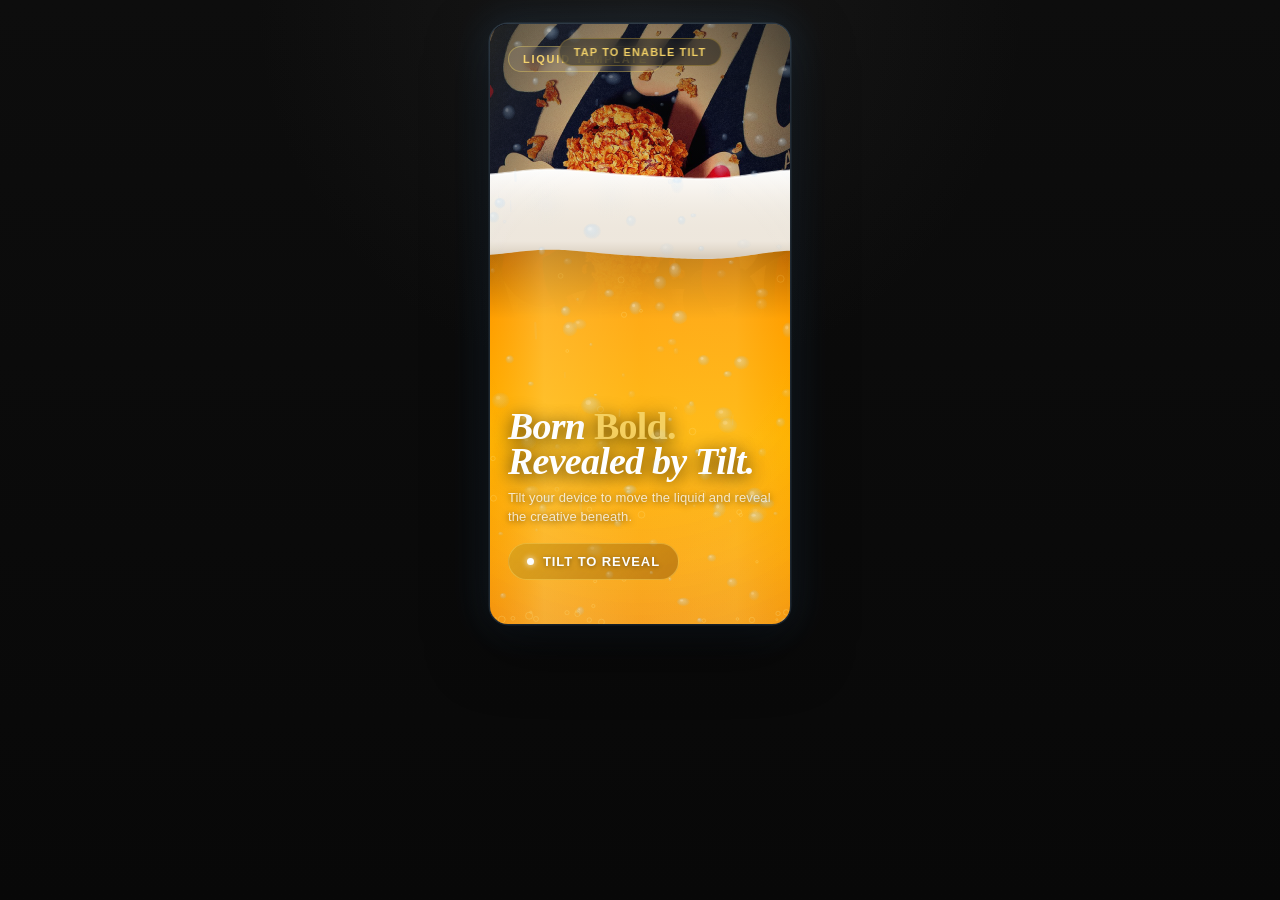
==== index2.html @ b47faa72 "add initial HTML structure and styles for Liquid Tilt Creative template" ====
<!DOCTYPE html>
<html lang="en">

<head>
    <meta charset="UTF-8" />
    <meta name="viewport" content="width=device-width, initial-scale=1.0, viewport-fit=cover" />
    <title>Liquid Tilt Creative</title>
    <style>
        :root {
            --creative-width: 300px;
            --creative-height: 600px;
            --border-radius: 18px;
            --shadow: 0 24px 60px rgba(0, 0, 0, 0.55);
            --panel-bg: #151515;
            --panel-border: rgba(255, 255, 255, 0.08);
            --text-soft: rgba(255, 255, 255, 0.72);
            --text-muted: rgba(255, 255, 255, 0.5);
            --accent: #f5d060;
        }

        * {
            box-sizing: border-box;
            -webkit-tap-highlight-color: transparent;
        }

        body {
            margin: 0;
            min-height: 100vh;
            background:
                radial-gradient(circle at top, rgba(90, 90, 90, 0.14), transparent 35%),
                linear-gradient(180deg, #0d0d0d 0%, #080808 100%);
            color: #fff;
            font-family: Arial, sans-serif;
            padding: 24px;
        }

        .layout {
            width: min(980px, 100%);
            margin: 0 auto;
            display: grid;
            gap: 24px;
            align-items: start;
            justify-items: center;
        }

        .creative {
            position: relative;
            width: min(var(--creative-width), 92vw);
            height: min(var(--creative-height), 80vh);
            max-height: var(--creative-height);
            overflow: hidden;
            border-radius: var(--border-radius);
            background: #0a0a0a;
            color: white;
            box-shadow:
                var(--shadow),
                0 0 0 1.5px rgba(160, 210, 255, 0.18),
                0 0 38px 6px rgba(100, 180, 255, 0.13);
            -webkit-user-select: none;
            user-select: none;
            touch-action: manipulation;
            isolation: isolate;
        }

        .scene {
            position: absolute;
            inset: 0;
            overflow: hidden;
        }

        .bg-image {
            position: absolute;
            inset: 0;
            z-index: 1;
            width: 100%;
            height: 100%;
            object-fit: cover;
            display: block;
        }

        .vignette {
            position: absolute;
            inset: 0;
            z-index: 2;
            background:
                radial-gradient(ellipse at 50% 30%, rgba(0, 0, 0, 0) 30%, rgba(0, 0, 0, 0.72) 100%),
                linear-gradient(180deg, rgba(0, 0, 0, 0.45) 0%, rgba(0, 0, 0, 0) 30%, rgba(0, 0, 0, 0.15) 60%, rgba(0, 0, 0, 0.65) 100%);
            pointer-events: none;
        }

        .content-overlay {
            position: absolute;
            inset: 0;
            z-index: 4;
            display: flex;
            flex-direction: column;
            justify-content: space-between;
            padding: 22px 18px;
            pointer-events: none;
        }

        .brand {
            align-self: flex-start;
            padding: 6px 14px;
            border-radius: 999px;
            background: rgba(255, 255, 255, 0.08);
            border: 1px solid rgba(255, 220, 80, 0.35);
            font-size: 11px;
            font-weight: 700;
            letter-spacing: 0.16em;
            text-transform: uppercase;
            color: var(--accent);
            -webkit-backdrop-filter: blur(6px);
            backdrop-filter: blur(6px);
        }

        .headline-wrap {
            margin-bottom: 22px;
        }

        .headline {
            margin: 0 0 10px;
            font-family: Georgia, serif;
            font-size: 38px;
            line-height: 0.93;
            font-weight: 700;
            font-style: italic;
            letter-spacing: -0.02em;
            text-shadow: 0 3px 18px rgba(0, 0, 0, 0.8);
            color: #fff;
        }

        .headline em {
            color: var(--accent);
            font-style: normal;
        }

        .subhead {
            margin: 0 0 16px;
            font-size: 13px;
            line-height: 1.45;
            color: rgba(255, 255, 255, 0.78);
            text-shadow: 0 1px 6px rgba(0, 0, 0, 0.6);
            letter-spacing: 0.01em;
        }

        .cta {
            align-self: flex-start;
            display: inline-flex;
            align-items: center;
            gap: 9px;
            padding: 11px 18px;
            border-radius: 999px;
            background: linear-gradient(135deg, rgba(220, 160, 20, 0.85), rgba(180, 110, 10, 0.75));
            border: 1px solid rgba(255, 210, 80, 0.5);
            color: #ffffff;
            font-weight: 700;
            font-size: 13px;
            letter-spacing: 0.07em;
            line-height: 1;
            backdrop-filter: blur(6px);
            text-transform: uppercase;
            text-shadow: 0 1px 4px rgba(0, 0, 0, 0.4);
        }

        .cta-dot {
            width: 7px;
            height: 7px;
            border-radius: 50%;
            background: currentColor;
            box-shadow: 0 0 6px currentColor;
        }

        .liquid-layer {
            position: absolute;
            inset: 0;
            z-index: 3;
            pointer-events: none;
        }

        .condensation-layer {
            position: absolute;
            inset: 0;
            z-index: 8;
            pointer-events: none;
        }

        canvas {
            display: block;
            width: 100%;
            height: 100%;
        }

        .instruction {
            position: absolute;
            left: 50%;
            top: 14px;
            transform: translateX(-50%);
            z-index: 6;
            padding: 7px 14px;
            border-radius: 999px;
            background: rgba(10, 10, 10, 0.5);
            border: 1px solid rgba(245, 200, 60, 0.3);
            -webkit-backdrop-filter: blur(8px);
            backdrop-filter: blur(8px);
            color: var(--accent);
            font-size: 11px;
            font-weight: 700;
            letter-spacing: 0.1em;
            text-transform: uppercase;
            white-space: nowrap;
        }

        .gloss {
            position: absolute;
            inset: 0;
            z-index: 7;
            pointer-events: none;
            background:
                linear-gradient(118deg,
                    rgba(255, 220, 100, 0.09) 0%,
                    rgba(255, 255, 255, 0.05) 10%,
                    rgba(255, 255, 255, 0) 25%,
                    rgba(255, 255, 255, 0) 75%,
                    rgba(255, 200, 50, 0.07) 100%);
            mix-blend-mode: screen;
        }

        .customise-panel {
            width: min(980px, 100%);
            display: grid;
            gap: 16px;
            padding: 18px;
            border-radius: 22px;
            background: var(--panel-bg);
            border: 1px solid var(--panel-border);
            box-shadow: 0 18px 40px rgba(0, 0, 0, 0.28);
        }

        .customise-panel[hidden] {
            display: none;
        }

        .panel-header {
            display: grid;
            gap: 6px;
        }

        .panel-eyebrow {
            color: var(--accent);
            text-transform: uppercase;
            letter-spacing: 0.12em;
            font-size: 11px;
            font-weight: 700;
        }

        .panel-title {
            margin: 0;
            font-size: 22px;
            font-weight: 700;
        }

        .panel-copy {
            margin: 0;
            color: var(--text-soft);
            line-height: 1.5;
            font-size: 14px;
        }

        .panel-grid {
            display: grid;
            grid-template-columns: repeat(2, minmax(0, 1fr));
            gap: 16px;
        }

        .panel-section {
            display: grid;
            gap: 12px;
            padding: 16px;
            border-radius: 16px;
            background: rgba(255, 255, 255, 0.03);
            border: 1px solid rgba(255, 255, 255, 0.06);
        }

        .section-title {
            margin: 0;
            font-size: 13px;
            font-weight: 700;
            letter-spacing: 0.08em;
            text-transform: uppercase;
            color: #fff;
        }

        .field {
            display: grid;
            gap: 6px;
        }

        .field label {
            font-size: 12px;
            color: var(--text-soft);
            font-weight: 700;
        }

        .field input,
        .field select {
            width: 100%;
            min-height: 40px;
            border: 1px solid rgba(255, 255, 255, 0.12);
            border-radius: 10px;
            padding: 8px 10px;
            background: rgba(0, 0, 0, 0.28);
            color: #fff;
            font: inherit;
        }

        .field input[type="range"] {
            padding: 0;
            accent-color: var(--accent);
        }

        .field-row {
            display: grid;
            grid-template-columns: 1fr auto;
            gap: 10px;
            align-items: center;
        }

        .value-chip {
            min-width: 60px;
            text-align: center;
            padding: 8px 10px;
            border-radius: 999px;
            background: rgba(255, 255, 255, 0.08);
            color: #fff;
            font-size: 12px;
            font-weight: 700;
        }

        .status-row {
            display: flex;
            flex-wrap: wrap;
            gap: 10px;
        }

        .status-pill {
            padding: 8px 12px;
            border-radius: 999px;
            background: rgba(255, 255, 255, 0.06);
            color: var(--text-soft);
            font-size: 12px;
            font-weight: 700;
        }

        .status-pill strong {
            color: #fff;
        }

        @media (max-width: 720px) {
            body {
                padding: 16px;
            }

            .panel-grid {
                grid-template-columns: 1fr;
            }

            .headline {
                font-size: 34px;
            }
        }
    </style>
</head>

<body>
    <div class="layout">
        <div class="creative" id="creative" role="img" aria-label="Liquid tilt ad creative">
            <div class="scene">
                <img class="bg-image" id="bgImage" src="kfc.png" alt="Creative background" />
                <div class="vignette"></div>

                <div class="content-overlay">
                    <div class="brand">Liquid Template</div>

                    <div class="headline-wrap">
                        <h1 class="headline">Born <em>Bold.</em><br>Revealed by Tilt.</h1>
                        <p class="subhead">
                            Tilt your device to move the liquid and reveal the creative beneath.
                        </p>

                        <div class="cta" id="cta">
                            <span class="cta-dot"></span>
                            <span id="ctaTextDisplay">Tilt to Reveal</span>
                        </div>
                    </div>
                </div>

                <div class="liquid-layer">
                    <canvas id="liquidCanvas"></canvas>
                </div>

                <div class="condensation-layer">
                    <canvas id="condCanvas"></canvas>
                </div>

                <div class="instruction" id="instructionText">Tap to enable tilt</div>
                <div class="gloss"></div>
            </div>
        </div>

        <section class="customise-panel" aria-label="Customise creative" hidden>
            <div class="panel-header">
                <div class="panel-eyebrow">Customise Creative</div>
                <h2 class="panel-title">Tilt Gesture and Liquid Overlay Settings</h2>
                <p class="panel-copy">
                    Configure the liquid template, the CTA prompt, and the overlay coverage. Tilt is the active gesture,
                    with desktop slider support for testing.
                </p>
            </div>

            <div class="panel-grid">
                <div class="panel-section">
                    <h3 class="section-title">Gesture</h3>

                    <div class="field">
                        <label for="gestureSelect">Gesture type</label>
                        <select id="gestureSelect">
                            <option value="tilt">Tilt</option>
                        </select>
                    </div>

                    <div class="field">
                        <label for="tiltSlider">Desktop tilt test</label>
                        <div class="field-row">
                            <input id="tiltSlider" type="range" min="-45" max="45" value="0" />
                            <span class="value-chip" id="tiltValue">0°</span>
                        </div>
                    </div>

                    <div class="status-row">
                        <div class="status-pill"><strong>Motion:</strong> <span id="motionStatus">Waiting</span></div>
                        <div class="status-pill"><strong>Reset:</strong> Upright returns to default</div>
                    </div>
                </div>

                <div class="panel-section">
                    <h3 class="section-title">General Options</h3>

                    <div class="field">
                        <label for="coverageInput">Overlay coverage</label>
                        <div class="field-row">
                            <input id="coverageInput" type="range" min="10" max="95" value="62" />
                            <span class="value-chip" id="coverageValue">62%</span>
                        </div>
                    </div>

                    <div class="field">
                        <label for="ctaTextInput">CTA text</label>
                        <input id="ctaTextInput" type="text" value="Tilt to Reveal" />
                    </div>

                    <div class="field">
                        <label for="ctaColorInput">CTA colour</label>
                        <input id="ctaColorInput" type="color" value="#ffffff" />
                    </div>

                    <div class="field">
                        <label for="animationColorInput">Animation colour</label>
                        <input id="animationColorInput" type="color" value="#b86a00" />
                    </div>
                </div>
            </div>
        </section>
    </div>

    <script>
        (() => {
            const CONFIG = {
                size: "300x600",
                backgroundImage: "kfc.png",
                gesture: "tilt",
                overlayCoverage: 62,
                ctaText: "Tilt to Reveal",
                ctaColor: "#ffffff",
                animationColor: "#b86a00",
                foamColor: "#f5f0e8"
            };

            const creative = document.getElementById("creative");
            const bgImage = document.getElementById("bgImage");
            const cta = document.getElementById("cta");
            const ctaTextDisplay = document.getElementById("ctaTextDisplay");
            const instructionText = document.getElementById("instructionText");
            const motionStatus = document.getElementById("motionStatus");

            const gestureSelect = document.getElementById("gestureSelect");
            const tiltSlider = document.getElementById("tiltSlider");
            const tiltValue = document.getElementById("tiltValue");
            const coverageInput = document.getElementById("coverageInput");
            const coverageValue = document.getElementById("coverageValue");
            const ctaTextInput = document.getElementById("ctaTextInput");
            const ctaColorInput = document.getElementById("ctaColorInput");
            const animationColorInput = document.getElementById("animationColorInput");

            const canvas = document.getElementById("liquidCanvas");
            const ctx = canvas.getContext("2d");
            const condCanvas = document.getElementById("condCanvas");
            const condCtx = condCanvas.getContext("2d");

            const state = {
                width: 300,
                height: 600,
                overlayCoverage: 0.62,
                targetTiltX: 0,
                targetTiltY: 0,
                tiltX: 0,
                tiltY: 0,
                velocityX: 0,
                velocityY: 0,
                smoothedAngle: 0,
                smoothedForward: 0,
                currentReveal: 0,
                lastTime: 0,
                permissionRequested: false,
                motionEnabled: false,
                motionDenied: false,
                lastOrientationEventAt: 0,
                baselineGamma: null,
                baselineBeta: null,
                baselineAccelX: null,
                baselineAccelY: null,
                beerColor: "#b86a00",
                foamColor: "#f5f0e8",
                ctaText: "Tilt to Reveal",
                ctaColor: "#ffffff",
                gesture: "tilt",
                usingDesktopSlider: false,
                showBubbles: true,
                bubbles: [],
                drops: [],
                drips: []
            };

            function clamp(value, min, max) {
                return Math.max(min, Math.min(max, value));
            }

            function lerp(a, b, t) {
                return a + (b - a) * t;
            }

            function hexToRgb(hex) {
                const raw = hex.replace("#", "");
                const full = raw.length === 3 ? raw.split("").map(char => char + char).join("") : raw;
                const num = parseInt(full, 16);
                return { r: (num >> 16) & 255, g: (num >> 8) & 255, b: num & 255 };
            }

            function rgba(hex, alpha) {
                const { r, g, b } = hexToRgb(hex);
                return `rgba(${r},${g},${b},${alpha})`;
            }

            function shiftColor(hex, amount) {
                const { r, g, b } = hexToRgb(hex);
                const shift = channel => clamp(Math.round(channel + channel * amount), 0, 255);
                const toHex = channel => channel.toString(16).padStart(2, "0");
                return `#${toHex(shift(r))}${toHex(shift(g))}${toHex(shift(b))}`;
            }

            function setInstruction(message) {
                instructionText.textContent = message;
            }

            function setMotionStatus(message) {
                motionStatus.textContent = message;
            }

            function setCreativeSize(value) {
                const [w, h] = value.split("x").map(Number);
                state.width = w;
                state.height = h;
                creative.style.setProperty("--creative-width", `${w}px`);
                creative.style.setProperty("--creative-height", `${h}px`);
                resizeCanvas();
                initBubbles();
                initCondensation();
            }

            function applyConfig() {
                state.gesture = gestureSelect.value;
                state.overlayCoverage = clamp(Number(coverageInput.value) / 100, 0.1, 0.95);
                state.ctaText = ctaTextInput.value.trim() || "Tilt to Reveal";
                state.ctaColor = ctaColorInput.value;
                state.beerColor = animationColorInput.value;
                state.foamColor = CONFIG.foamColor;

                ctaTextDisplay.textContent = state.ctaText;
                cta.style.color = state.ctaColor;
                bgImage.src = CONFIG.backgroundImage;

                coverageValue.textContent = `${Math.round(state.overlayCoverage * 100)}%`;
            }

            function resetCalibration() {
                state.baselineGamma = null;
                state.baselineBeta = null;
                state.baselineAccelX = null;
                state.baselineAccelY = null;
            }

            async function requestMotionPermissionIfNeeded() {
                if (state.motionEnabled || state.motionDenied || state.gesture !== "tilt") return;

                if (!window.isSecureContext) {
                    setInstruction("Open on HTTPS to enable tilt");
                    setMotionStatus("HTTPS required");
                    return;
                }

                state.permissionRequested = true;

                try {
                    let orientationGranted = true;
                    let motionGranted = true;

                    if (typeof DeviceOrientationEvent !== "undefined" &&
                        typeof DeviceOrientationEvent.requestPermission === "function") {
                        orientationGranted = (await DeviceOrientationEvent.requestPermission()) === "granted";
                    }

                    if (typeof DeviceMotionEvent !== "undefined" &&
                        typeof DeviceMotionEvent.requestPermission === "function") {
                        motionGranted = (await DeviceMotionEvent.requestPermission()) === "granted";
                    }

                    if (!orientationGranted && !motionGranted) {
                        state.motionDenied = true;
                        setInstruction("Motion access denied");
                        setMotionStatus("Denied");
                        return;
                    }

                    state.motionEnabled = true;
                    resetCalibration();
                    setInstruction("Tilt to reveal");
                    setMotionStatus("Enabled");
                } catch (error) {
                    state.permissionRequested = false;
                    setInstruction("Tap again to enable tilt");
                    setMotionStatus("Retry");
                }
            }

            function handleOrientation(event) {
                if (state.gesture !== "tilt") return;
                if (typeof event.gamma !== "number" || typeof event.beta !== "number") return;

                if (state.baselineGamma === null) {
                    state.baselineGamma = event.gamma;
                    state.baselineBeta = event.beta;
                }

                state.lastOrientationEventAt = performance.now();
                state.motionEnabled = true;
                state.usingDesktopSlider = false;
                setInstruction("Tilt to reveal");
                setMotionStatus("Live");

                const gammaDelta = event.gamma - state.baselineGamma;
                const betaDelta = event.beta - state.baselineBeta;

                state.targetTiltX = clamp(gammaDelta / 28, -1, 1);
                state.targetTiltY = clamp(betaDelta / 30, -1, 1);
            }

            function handleMotion(event) {
                if (state.gesture !== "tilt") return;
                if (performance.now() - state.lastOrientationEventAt < 180) return;

                const accel = event.accelerationIncludingGravity;
                if (!accel) return;
                if (typeof accel.x !== "number" || typeof accel.y !== "number") return;

                if (state.baselineAccelX === null) {
                    state.baselineAccelX = accel.x;
                    state.baselineAccelY = accel.y;
                }

                state.motionEnabled = true;
                state.usingDesktopSlider = false;
                setInstruction("Tilt to reveal");
                setMotionStatus("Live");

                const xDelta = accel.x - state.baselineAccelX;
                const yDelta = accel.y - state.baselineAccelY;

                state.targetTiltX = clamp(xDelta / 6.5, -1, 1);
                state.targetTiltY = clamp((-yDelta) / 6.5, -1, 1);
            }

            function initBubbles() {
                state.bubbles = [];
                const w = creative.clientWidth;
                const h = creative.clientHeight;
                const count = Math.round((w * h) / 4200);

                for (let index = 0; index < count; index++) {
                    state.bubbles.push({
                        x: Math.random() * w,
                        y: Math.random() * h,
                        r: 0.8 + Math.random() * 2.8,
                        speed: 12 + Math.random() * 28,
                        wobble: Math.random() * Math.PI * 2,
                        wobbleSpeed: 0.5 + Math.random() * 1.2
                    });
                }
            }

            function initCondensation() {
                const w = creative.clientWidth;
                const h = creative.clientHeight;

                state.drops = [];
                const dropCount = Math.round((w * h) / 1400);
                for (let index = 0; index < dropCount; index++) {
                    state.drops.push({
                        x: Math.random() * w,
                        y: Math.random() * h,
                        r: 1.2 + Math.random() * 5.5,
                        alpha: 0.06 + Math.random() * 0.22,
                        rx: 1 + Math.random() * 0.6,
                        ry: 1 + Math.random() * 0.4
                    });
                }

                state.drips = [];
                const dripCount = Math.round(w / 22);
                for (let index = 0; index < dripCount; index++) {
                    state.drips.push({
                        x: 6 + Math.random() * (w - 12),
                        y: Math.random() * h,
                        r: 2 + Math.random() * 3.5,
                        speed: 6 + Math.random() * 18,
                        trail: [],
                        alpha: 0.10 + Math.random() * 0.18
                    });
                }
            }

            function resizeCanvas() {
                const rect = creative.getBoundingClientRect();
                const ratio = Math.max(1, window.devicePixelRatio || 1);

                canvas.width = Math.round(rect.width * ratio);
                canvas.height = Math.round(rect.height * ratio);
                canvas.style.width = `${rect.width}px`;
                canvas.style.height = `${rect.height}px`;
                ctx.setTransform(ratio, 0, 0, ratio, 0, 0);

                condCanvas.width = Math.round(rect.width * ratio);
                condCanvas.height = Math.round(rect.height * ratio);
                condCanvas.style.width = `${rect.width}px`;
                condCanvas.style.height = `${rect.height}px`;
                condCtx.setTransform(ratio, 0, 0, ratio, 0, 0);
            }

            function getRevealAmount() {
                const horizontal = Math.abs(state.smoothedAngle);
                const vertical = Math.abs(state.smoothedForward) * 0.55;
                const combined = clamp(horizontal + vertical, 0, 1);
                return clamp((combined - 0.04) / 0.78, 0, 1);
            }

            function getEffectiveCoverage() {
                const minCoverage = Math.max(0.05, state.overlayCoverage * 0.08);
                return lerp(state.overlayCoverage, minCoverage, state.currentReveal);
            }

            function updatePhysics(dt) {
                const spring = 11;
                const damping = 0.8;

                state.velocityX += (state.targetTiltX - state.tiltX) * spring * dt;
                state.velocityY += (state.targetTiltY - state.tiltY) * spring * dt;
                state.velocityX *= damping;
                state.velocityY *= damping;

                state.tiltX += state.velocityX * dt * 60;
                state.tiltY += state.velocityY * dt * 60;

                if (Math.abs(state.targetTiltX) < 0.02) {
                    state.tiltX = lerp(state.tiltX, 0, Math.min(1, dt * 5));
                }

                if (Math.abs(state.targetTiltY) < 0.02) {
                    state.tiltY = lerp(state.tiltY, 0, Math.min(1, dt * 5));
                }

                state.smoothedAngle = lerp(state.smoothedAngle, state.tiltX, Math.min(1, dt * 8));
                state.smoothedForward = lerp(state.smoothedForward, state.tiltY, Math.min(1, dt * 8));
                state.currentReveal = lerp(state.currentReveal, getRevealAmount(), Math.min(1, dt * 10));
            }

            function drawCondensation(dt, timestamp) {
                const w = creative.clientWidth;
                const h = creative.clientHeight;
                const effectiveCoverage = getEffectiveCoverage();

                condCtx.clearRect(0, 0, w, h);

                const edgeMist = condCtx.createRadialGradient(w * 0.5, h * 0.5, h * 0.25, w * 0.5, h * 0.5, h * 0.72);
                edgeMist.addColorStop(0, "rgba(160,210,255,0.00)");
                edgeMist.addColorStop(1, "rgba(140,200,255,0.09)");
                condCtx.fillStyle = edgeMist;
                condCtx.fillRect(0, 0, w, h);

                for (const drop of state.drops) {
                    condCtx.save();
                    condCtx.translate(drop.x, drop.y);
                    condCtx.scale(drop.rx, drop.ry);
                    const grad = condCtx.createRadialGradient(-drop.r * 0.2, -drop.r * 0.3, drop.r * 0.05, 0, 0, drop.r);
                    grad.addColorStop(0, `rgba(220,240,255,${drop.alpha * 1.4})`);
                    grad.addColorStop(0.5, `rgba(180,220,255,${drop.alpha})`);
                    grad.addColorStop(1, `rgba(140,200,255,${drop.alpha * 0.2})`);
                    condCtx.beginPath();
                    condCtx.arc(0, 0, drop.r, 0, Math.PI * 2);
                    condCtx.fillStyle = grad;
                    condCtx.fill();
                    condCtx.beginPath();
                    condCtx.arc(-drop.r * 0.28, -drop.r * 0.32, drop.r * 0.26, 0, Math.PI * 2);
                    condCtx.fillStyle = `rgba(255,255,255,${drop.alpha * 0.7})`;
                    condCtx.fill();
                    condCtx.restore();
                }

                for (const drip of state.drips) {
                    drip.y += drip.speed * dt;
                    drip.trail.push({ x: drip.x + Math.sin(drip.y * 0.04) * 1.2, y: drip.y });
                    if (drip.trail.length > 28) drip.trail.shift();

                    if (drip.y > h + drip.r * 2) {
                        drip.y = -drip.r * 2;
                        drip.x = 6 + Math.random() * (w - 12);
                        drip.trail = [];
                    }

                    if (drip.trail.length > 2) {
                        condCtx.beginPath();
                        condCtx.moveTo(drip.trail[0].x, drip.trail[0].y);
                        for (let index = 1; index < drip.trail.length; index++) {
                            condCtx.lineTo(drip.trail[index].x, drip.trail[index].y);
                        }
                        condCtx.strokeStyle = `rgba(180,220,255,${drip.alpha * 0.45})`;
                        condCtx.lineWidth = drip.r * 0.45;
                        condCtx.lineCap = "round";
                        condCtx.stroke();
                    }
                }

                const foamZoneY = h * (1 - effectiveCoverage) - h * 0.07;
                const time = timestamp * 0.0006;
                for (let index = 0; index < 4; index++) {
                    const px = w * (0.15 + index * 0.22) + Math.sin(time + index * 1.4) * 14;
                    const py = foamZoneY + Math.cos(time * 0.8 + index) * 8 - 12;
                    const pr = 18 + Math.sin(time * 1.1 + index * 0.9) * 6;
                    const alpha = 0.04 + Math.sin(time * 0.7 + index * 2.1) * 0.02;
                    const mistGrad = condCtx.createRadialGradient(px, py, 0, px, py, pr);
                    mistGrad.addColorStop(0, `rgba(200,230,255,${alpha})`);
                    mistGrad.addColorStop(1, "rgba(200,230,255,0)");
                    condCtx.beginPath();
                    condCtx.arc(px, py, pr, 0, Math.PI * 2);
                    condCtx.fillStyle = mistGrad;
                    condCtx.fill();
                }
            }

            function drawLiquid(timestamp) {
                const w = creative.clientWidth;
                const h = creative.clientHeight;
                const effectiveCoverage = getEffectiveCoverage();
                const baseCoverageH = h * effectiveCoverage;
                const baseY = h - baseCoverageH;
                const hTilt = state.smoothedAngle * (w * 0.12);
                const vTilt = state.smoothedForward * (h * 0.04);
                const time = timestamp * 0.0018;
                const waveAmp = Math.max(6, h * 0.013) + Math.abs(state.smoothedAngle) * 20 + Math.abs(state.smoothedForward) * 10;

                ctx.clearRect(0, 0, w, h);

                const topLeftY = baseY + vTilt - hTilt * 0.24;
                const topRightY = baseY + vTilt + hTilt * 0.24;

                const waveSurface = x => {
                    const progress = x / w;
                    const slopeY = lerp(topLeftY, topRightY, progress);
                    return slopeY
                        + Math.sin(time + x * 0.026) * waveAmp * 0.44
                        + Math.cos(time * 1.35 + x * 0.013) * waveAmp * 0.20
                        + Math.sin(time * 0.7 + x * 0.052) * waveAmp * 0.10;
                };

                const beerGrad = ctx.createLinearGradient(0, baseY, 0, h);
                beerGrad.addColorStop(0, rgba(shiftColor(state.beerColor, 0.05), 0.94));
                beerGrad.addColorStop(0.18, rgba(shiftColor(state.beerColor, 0.50), 1));
                beerGrad.addColorStop(0.5, rgba(shiftColor(state.beerColor, 0.68), 1));
                beerGrad.addColorStop(0.82, rgba(shiftColor(state.beerColor, 0.52), 1));
                beerGrad.addColorStop(1, rgba(shiftColor(state.beerColor, 0.36), 1));

                ctx.beginPath();
                ctx.moveTo(0, h);
                ctx.lineTo(0, waveSurface(0));
                for (let x = 6; x <= w; x += 6) {
                    ctx.lineTo(x, waveSurface(x));
                }
                ctx.lineTo(w, h);
                ctx.closePath();
                ctx.fillStyle = beerGrad;
                ctx.fill();

                const highlightGrad = ctx.createLinearGradient(0, 0, w, 0);
                highlightGrad.addColorStop(0, "rgba(255,210,90,0)");
                highlightGrad.addColorStop(0.18, "rgba(255,230,130,0.32)");
                highlightGrad.addColorStop(0.5, "rgba(255,235,140,0.16)");
                highlightGrad.addColorStop(0.82, "rgba(255,215,100,0.26)");
                highlightGrad.addColorStop(1, "rgba(255,210,90,0)");
                ctx.fillStyle = highlightGrad;
                ctx.fillRect(0, baseY - 24, w, h - baseY + 24);

                const foamH = Math.max(18, Math.max(50, h * 0.13) + Math.abs(state.smoothedAngle) * 10);
                const { r, g, b } = hexToRgb(state.foamColor);
                const tiltMag = Math.min(1, Math.abs(state.smoothedAngle) * 3.5);

                const foamTop = x => {
                    const base = waveSurface(x) - foamH;
                    return base
                        + Math.sin(x * 0.04 + time * 0.18) * foamH * 0.07 * tiltMag
                        + Math.sin(x * 0.085 + time * 0.12 + 1.4) * foamH * 0.04 * tiltMag
                        + Math.sin(x * 0.16 + time * 0.09 + 2.8) * foamH * 0.02 * tiltMag;
                };

                ctx.beginPath();
                for (let x = 0; x <= w; x += 3) {
                    const y = foamTop(x);
                    if (x === 0) ctx.moveTo(x, y);
                    else ctx.lineTo(x, y);
                }
                for (let x = w; x >= 0; x -= 3) {
                    ctx.lineTo(x, waveSurface(x) + 2);
                }
                ctx.closePath();
                ctx.fillStyle = `rgb(${r},${g},${b})`;
                ctx.fill();

                const foamGrad = ctx.createLinearGradient(0, foamTop(w / 2) - 4, 0, waveSurface(w / 2) + 2);
                foamGrad.addColorStop(0, "rgba(255,255,255,0.8)");
                foamGrad.addColorStop(0.18, "rgba(255,255,255,0.3)");
                foamGrad.addColorStop(0.82, "rgba(185,165,138,0.12)");
                foamGrad.addColorStop(1, "rgba(160,138,108,0.35)");

                ctx.beginPath();
                for (let x = 0; x <= w; x += 3) {
                    const y = foamTop(x);
                    if (x === 0) ctx.moveTo(x, y);
                    else ctx.lineTo(x, y);
                }
                for (let x = w; x >= 0; x -= 3) {
                    ctx.lineTo(x, waveSurface(x) + 2);
                }
                ctx.closePath();
                ctx.fillStyle = foamGrad;
                ctx.fill();

                ctx.beginPath();
                for (let x = 0; x <= w; x += 3) {
                    const y = foamTop(x);
                    if (x === 0) ctx.moveTo(x, y);
                    else ctx.lineTo(x, y);
                }
                ctx.strokeStyle = "rgba(255,255,255,0.72)";
                ctx.lineWidth = 2.4;
                ctx.lineJoin = "round";
                ctx.stroke();

                const dt = 0.016;
                for (const bubble of state.bubbles) {
                    bubble.y -= bubble.speed * dt;
                    bubble.wobble += bubble.wobbleSpeed * dt;
                    const bubbleX = bubble.x + Math.sin(bubble.wobble) * 2.5;
                    const surfaceY = waveSurface(clamp(bubbleX, 0, w));

                    if (bubble.y < surfaceY - bubble.r) {
                        bubble.y = h + bubble.r;
                        bubble.x = Math.random() * w;
                    }

                    if (bubble.y > surfaceY && bubble.y < h) {
                        const alpha = clamp((bubble.y - surfaceY) / (h * 0.08), 0, 1) * 0.35;
                        ctx.beginPath();
                        ctx.arc(bubbleX, bubble.y, bubble.r, 0, Math.PI * 2);
                        ctx.strokeStyle = `rgba(255,220,120,${alpha})`;
                        ctx.lineWidth = 0.8;
                        ctx.stroke();
                    }
                }
            }

            function tick(timestamp) {
                if (!state.lastTime) state.lastTime = timestamp;
                const dt = Math.min(0.033, (timestamp - state.lastTime) / 1000);
                state.lastTime = timestamp;

                updatePhysics(dt);
                drawLiquid(timestamp);
                drawCondensation(dt, timestamp);
                requestAnimationFrame(tick);
            }

            gestureSelect.addEventListener("change", () => {
                state.gesture = gestureSelect.value;
                resetCalibration();
                applyConfig();
            });

            coverageInput.addEventListener("input", applyConfig);
            ctaTextInput.addEventListener("input", applyConfig);
            ctaColorInput.addEventListener("input", applyConfig);
            animationColorInput.addEventListener("input", applyConfig);

            tiltSlider.addEventListener("input", event => {
                if (state.motionEnabled) return;
                const value = Number(event.target.value);
                state.usingDesktopSlider = true;
                state.targetTiltX = clamp(value / 45, -1, 1);
                state.targetTiltY = 0;
                tiltValue.textContent = `${value}°`;
                setMotionStatus("Desktop slider");
                setInstruction("Desktop tilt preview");
            });

            creative.addEventListener("click", requestMotionPermissionIfNeeded, { passive: true });
            creative.addEventListener("touchstart", requestMotionPermissionIfNeeded, { passive: true });
            window.addEventListener("deviceorientation", handleOrientation);
            window.addEventListener("devicemotion", handleMotion);
            window.addEventListener("resize", () => {
                resizeCanvas();
                initBubbles();
                initCondensation();
            });

            gestureSelect.value = CONFIG.gesture;
            coverageInput.value = CONFIG.overlayCoverage;
            ctaTextInput.value = CONFIG.ctaText;
            ctaColorInput.value = CONFIG.ctaColor;
            animationColorInput.value = CONFIG.animationColor;

            setCreativeSize(CONFIG.size);
            applyConfig();
            resizeCanvas();
            initBubbles();
            initCondensation();

            if (!window.isSecureContext) {
                setInstruction("Open on HTTPS to enable tilt");
                setMotionStatus("HTTPS required");
            } else {
                setInstruction("Tap to enable tilt");
                setMotionStatus("Waiting");
            }

            requestAnimationFrame(tick);
        })();
    </script>
</body>

</html>
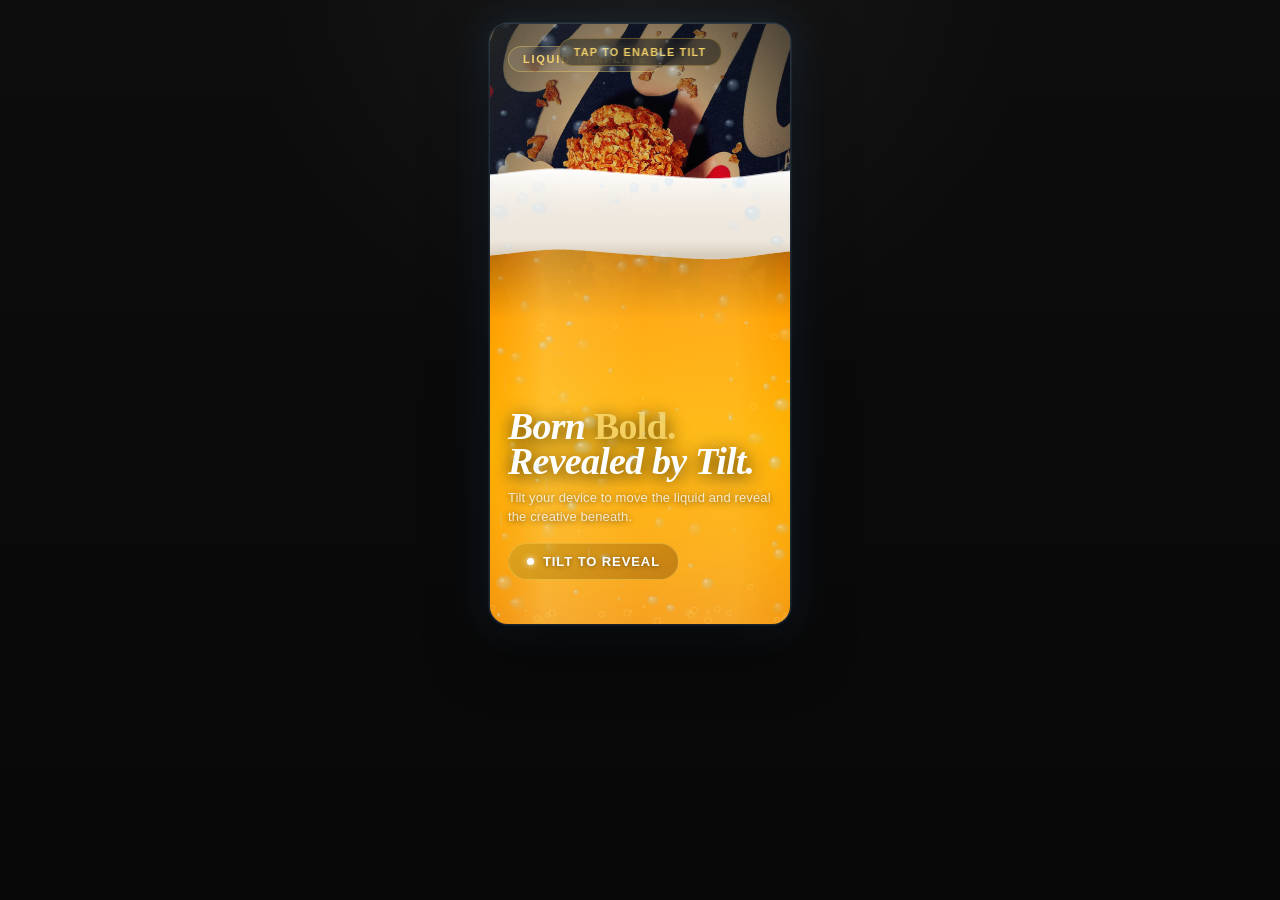
==== commit 83c82303: "left" ====
--- a/index2.html
+++ b/index2.html
@@ -670,7 +670,7 @@
                 const gammaDelta = event.gamma - state.baselineGamma;
                 const betaDelta = event.beta - state.baselineBeta;
 
-                state.targetTiltX = clamp(gammaDelta / 28, -1, 1);
+                state.targetTiltX = clamp((-gammaDelta) / 28, -1, 1);
                 state.targetTiltY = clamp(betaDelta / 30, -1, 1);
             }
 
@@ -695,7 +695,7 @@
                 const xDelta = accel.x - state.baselineAccelX;
                 const yDelta = accel.y - state.baselineAccelY;
 
-                state.targetTiltX = clamp(xDelta / 6.5, -1, 1);
+                state.targetTiltX = clamp((-xDelta) / 6.5, -1, 1);
                 state.targetTiltY = clamp((-yDelta) / 6.5, -1, 1);
             }
 
@@ -1031,7 +1031,7 @@
                 if (state.motionEnabled) return;
                 const value = Number(event.target.value);
                 state.usingDesktopSlider = true;
-                state.targetTiltX = clamp(value / 45, -1, 1);
+                state.targetTiltX = clamp((-value) / 45, -1, 1);
                 state.targetTiltY = 0;
                 tiltValue.textContent = `${value}°`;
                 setMotionStatus("Desktop slider");
@@ -1073,4 +1073,4 @@
     </script>
 </body>
 
-</html>+</html>
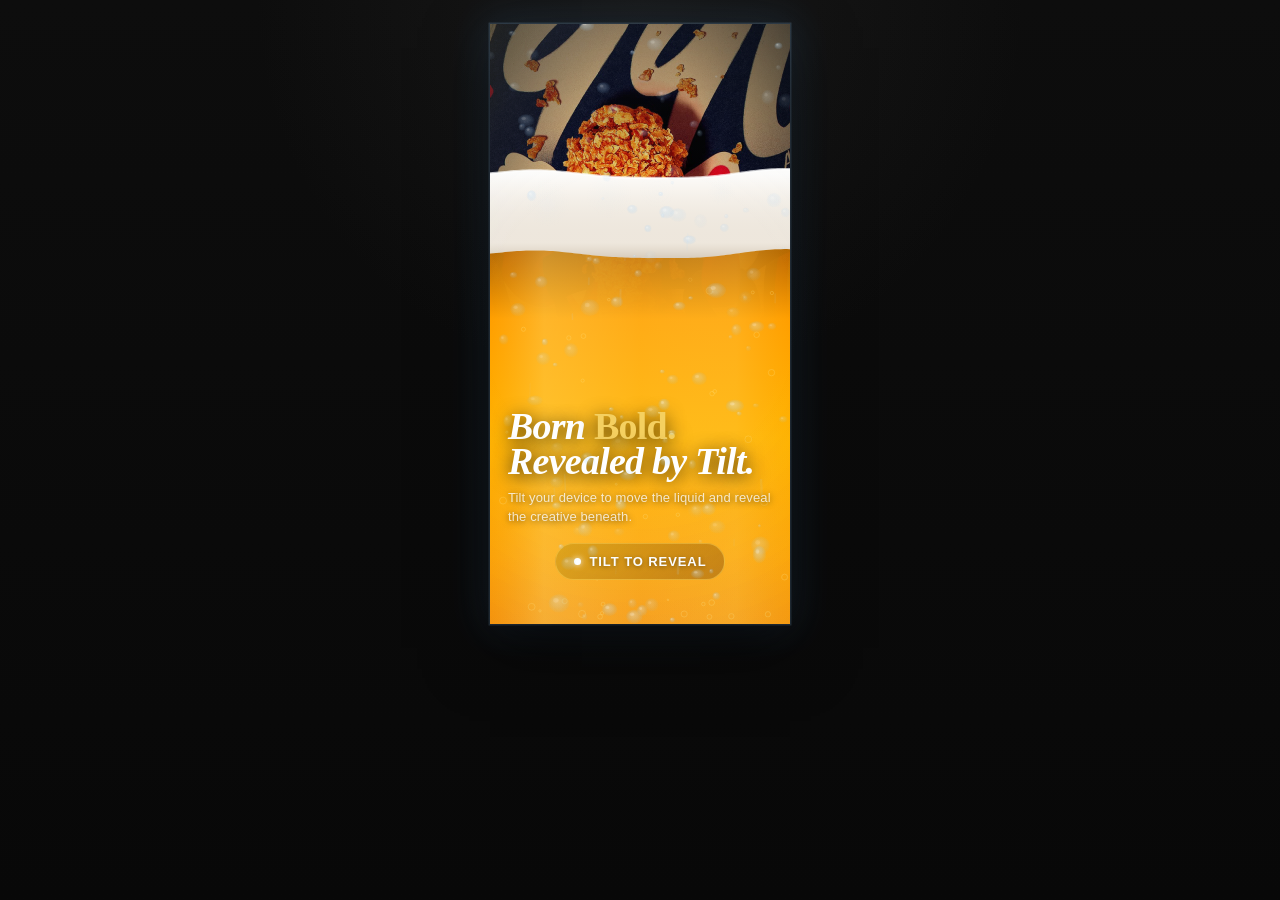
==== commit 239c5f35: "Refactor layout and styling for improved responsiveness; update CTA text to "Tilt to Drink"" ====
--- a/index2.html
+++ b/index2.html
@@ -9,7 +9,7 @@
         :root {
             --creative-width: 300px;
             --creative-height: 600px;
-            --border-radius: 18px;
+            --border-radius: 0px;
             --shadow: 0 24px 60px rgba(0, 0, 0, 0.55);
             --panel-bg: #151515;
             --panel-border: rgba(255, 255, 255, 0.08);
@@ -115,6 +115,7 @@
         }
 
         .headline-wrap {
+            margin-top: auto;
             margin-bottom: 22px;
         }
 
@@ -145,10 +146,11 @@
         }
 
         .cta {
-            align-self: flex-start;
-            display: inline-flex;
+            display: flex;
             align-items: center;
             gap: 9px;
+            width: fit-content;
+            margin-inline: auto;
             padding: 11px 18px;
             border-radius: 999px;
             background: linear-gradient(135deg, rgba(220, 160, 20, 0.85), rgba(180, 110, 10, 0.75));
@@ -380,8 +382,6 @@
                 <div class="vignette"></div>
 
                 <div class="content-overlay">
-                    <div class="brand">Liquid Template</div>
-
                     <div class="headline-wrap">
                         <h1 class="headline">Born <em>Bold.</em><br>Revealed by Tilt.</h1>
                         <p class="subhead">
@@ -403,7 +403,6 @@
                     <canvas id="condCanvas"></canvas>
                 </div>
 
-                <div class="instruction" id="instructionText">Tap to enable tilt</div>
                 <div class="gloss"></div>
             </div>
         </div>
@@ -483,6 +482,7 @@
                 ctaText: "Tilt to Reveal",
                 ctaColor: "#ffffff",
                 animationColor: "#b86a00",
+                beerOpacity: 1,
                 foamColor: "#f5f0e8"
             };
 
@@ -530,6 +530,7 @@
                 baselineAccelX: null,
                 baselineAccelY: null,
                 beerColor: "#b86a00",
+                beerOpacity: 1,
                 foamColor: "#f5f0e8",
                 ctaText: "Tilt to Reveal",
                 ctaColor: "#ffffff",
@@ -569,6 +570,7 @@
             }
 
             function setInstruction(message) {
+                if (!instructionText) return;
                 instructionText.textContent = message;
             }
 
@@ -593,6 +595,7 @@
                 state.ctaText = ctaTextInput.value.trim() || "Tilt to Reveal";
                 state.ctaColor = ctaColorInput.value;
                 state.beerColor = animationColorInput.value;
+                state.beerOpacity = clamp(Number(CONFIG.beerOpacity ?? 1), 0, 1);
                 state.foamColor = CONFIG.foamColor;
 
                 ctaTextDisplay.textContent = state.ctaText;
@@ -901,11 +904,11 @@
                 };
 
                 const beerGrad = ctx.createLinearGradient(0, baseY, 0, h);
-                beerGrad.addColorStop(0, rgba(shiftColor(state.beerColor, 0.05), 0.94));
-                beerGrad.addColorStop(0.18, rgba(shiftColor(state.beerColor, 0.50), 1));
-                beerGrad.addColorStop(0.5, rgba(shiftColor(state.beerColor, 0.68), 1));
-                beerGrad.addColorStop(0.82, rgba(shiftColor(state.beerColor, 0.52), 1));
-                beerGrad.addColorStop(1, rgba(shiftColor(state.beerColor, 0.36), 1));
+                beerGrad.addColorStop(0, rgba(shiftColor(state.beerColor, 0.05), 0.94 * state.beerOpacity));
+                beerGrad.addColorStop(0.18, rgba(shiftColor(state.beerColor, 0.50), 1 * state.beerOpacity));
+                beerGrad.addColorStop(0.5, rgba(shiftColor(state.beerColor, 0.68), 1 * state.beerOpacity));
+                beerGrad.addColorStop(0.82, rgba(shiftColor(state.beerColor, 0.52), 1 * state.beerOpacity));
+                beerGrad.addColorStop(1, rgba(shiftColor(state.beerColor, 0.36), 1 * state.beerOpacity));
 
                 ctx.beginPath();
                 ctx.moveTo(0, h);
